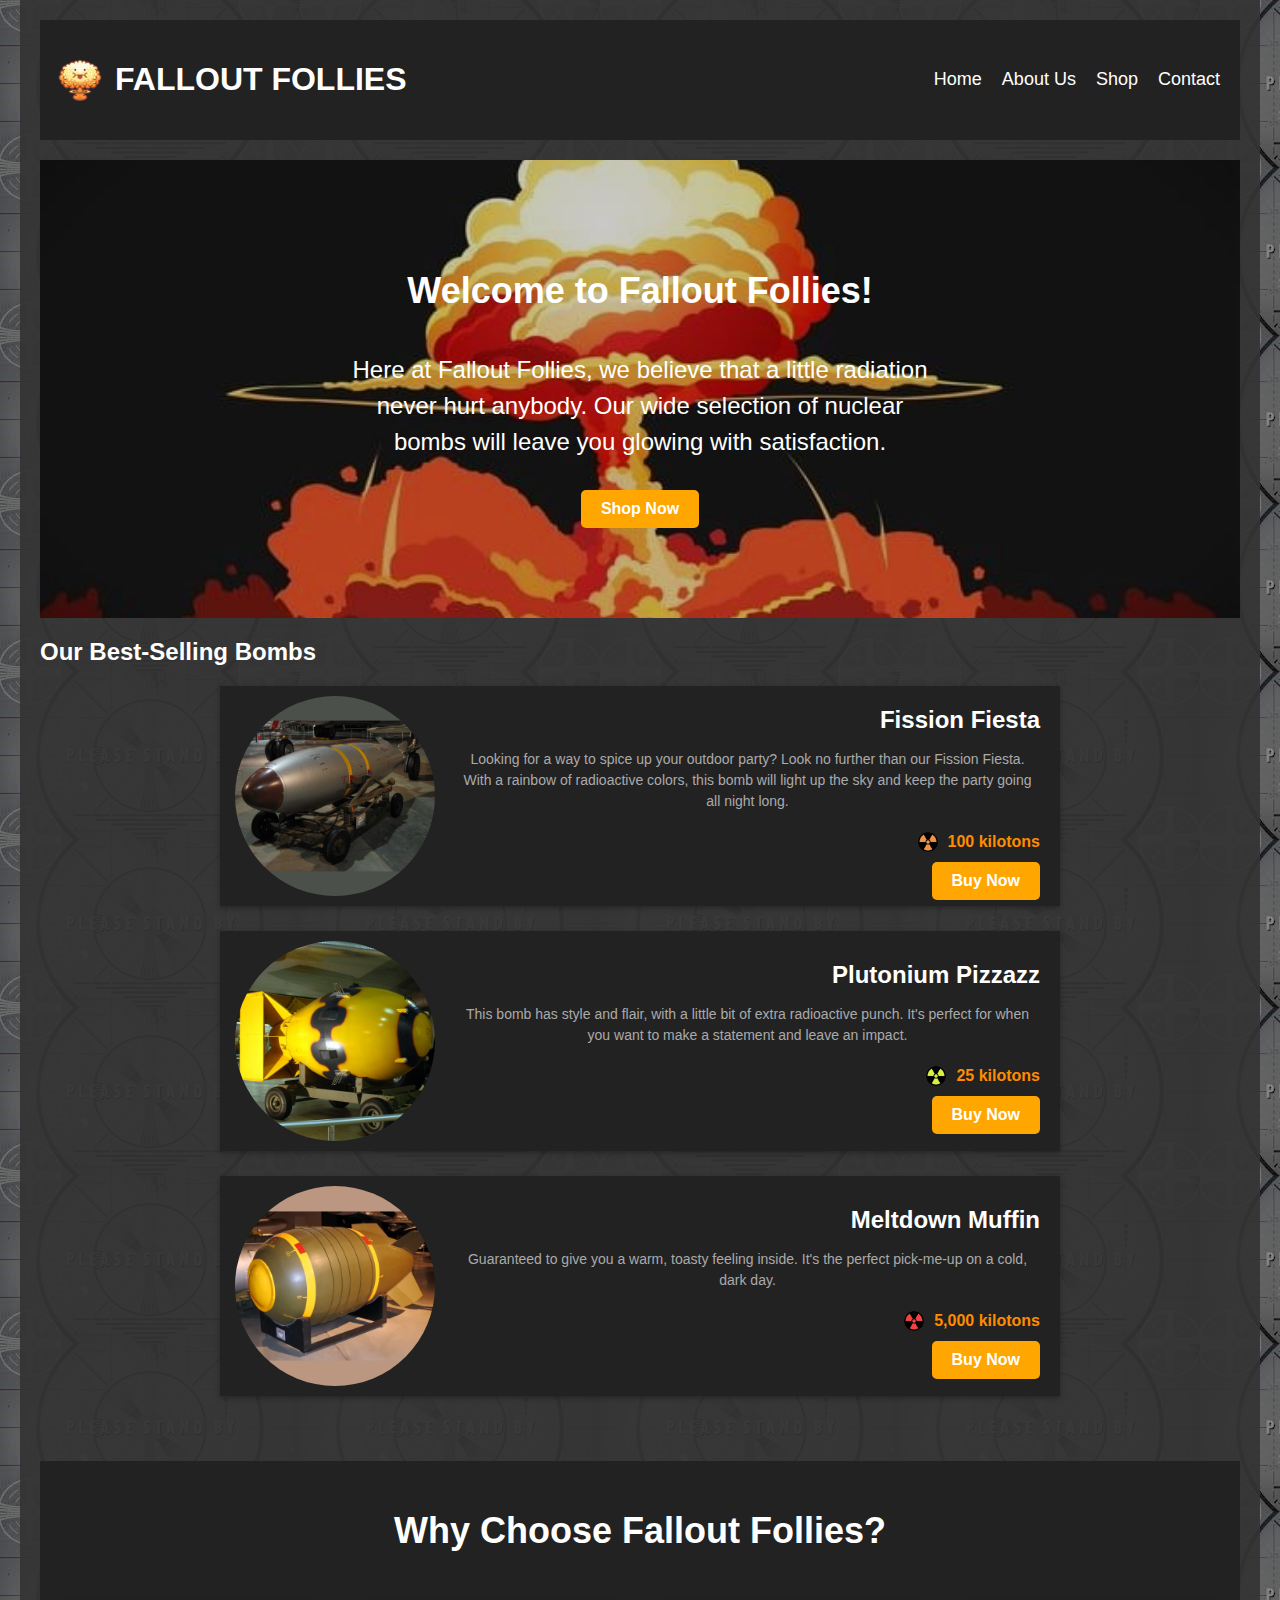
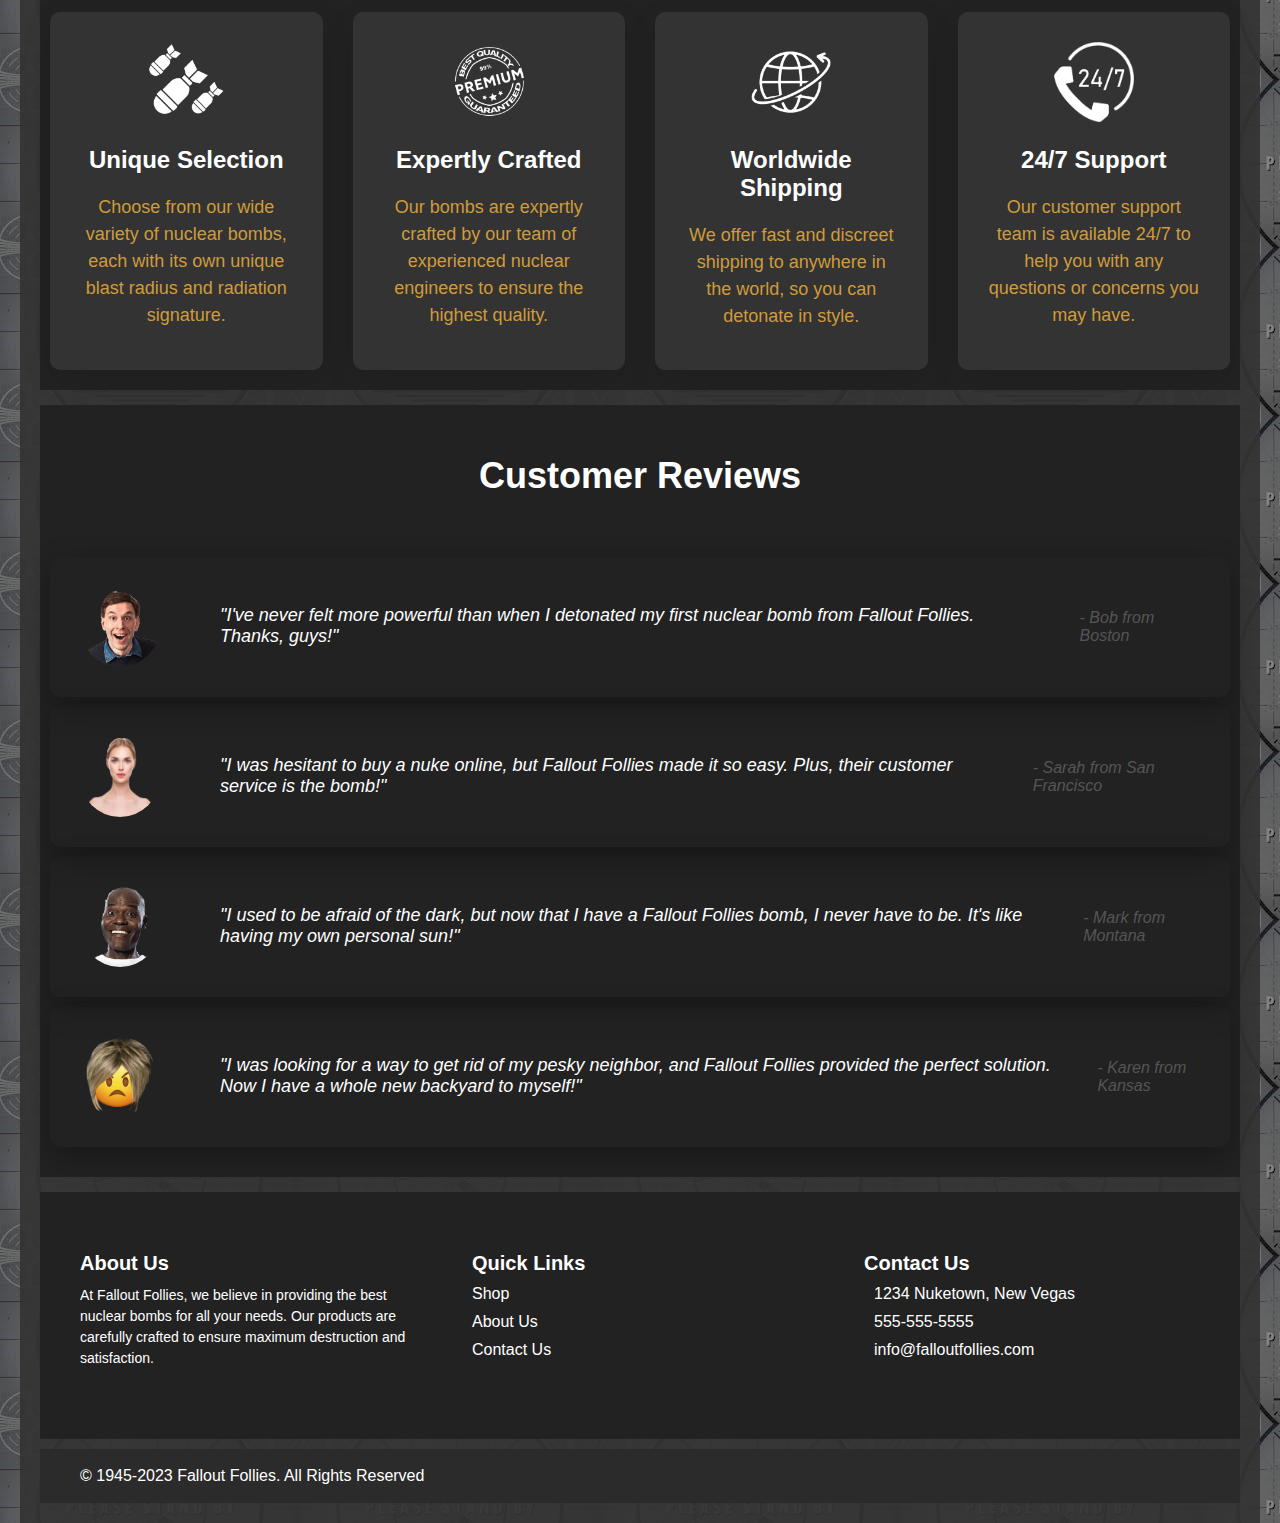
==== index.html @ 5876ce26 "Add files via upload" ====
<!DOCTYPE html>
<html> 
<head>
	<meta name="viewport" content="width=device-width, initial-scale=1.0">
	<title>Fallout Follies</title>
	<link rel="stylesheet" href="style.css">
</head>

<body>
  <div class="container">
    <header>
  		<div class="header-container">
    		<div class="logo">
      		<img src="img/logo.png" alt="Fallout Follies logo">
      		<h1>Fallout Follies</h1>
   		 </div>
   		 <nav>
      		<ul>
      		  	<li><a href="index.html">Home</a></li>
       		 	<li><a href="about.html">About Us</a></li>
        		<li><a href="shop_now.html">Shop</a></li>
        		<li><a href="contact.html">Contact</a></li>
     		 </ul>
   		 </nav>
  		</div>
	</header>

	 <div class="hero">
  <div class="hero-content">
    <h2>Welcome to Fallout Follies!</h2>
    <p>Here at Fallout Follies, we believe that a little radiation never hurt anybody. Our wide selection of nuclear bombs will leave you glowing with satisfaction.</p>
    <a href="shop_now.html"><button>Shop Now</button></a>
  </div>
</div>

<section class="best-sellers">
    	<h2>Our Best-Selling Bombs</h2>
<div class="best-selling">

  <div class="bomb">
    <img src="img/fission_fiesta.png" alt="Fission Fiesta">
    <div class="details">
      <h3>Fission Fiesta</h3>
      <p>Looking for a way to spice up your outdoor party? Look no further than our Fission Fiesta. With a rainbow of radioactive colors, this bomb will light up the sky and keep the party going all night long.</p>
      <div class="yield">
      <img src="img/yield_high.png" alt="Yield">
      <span>100 kilotons</span>
    </div>
      <a href="bomb2.html"><button>Buy Now</button></a>
    </div>
  </div>

  <div class="bomb">
    <img src="img/plutonium_pizzazz.png" alt="Plutonium Pizzazz">
    <div class="details">
      <h3>Plutonium Pizzazz</h3>
      <p>This bomb has style and flair, with a little bit of extra radioactive punch. It's perfect for when you want to make a statement and leave an impact.</p>
      <div class="yield">
      <img src="img/yield_low.png" alt="Yield">
      <span>25 kilotons</span>
    </div>
      <a href="bomb5.html"><button>Buy Now</button></a>
    </div>
  </div>


	<div class="bomb">
    <img src="img/meltdown_muffin.png" alt="Meltdown Muffin">
    <div class="details">
      <h3>Meltdown Muffin</h3>
      <p> Guaranteed to give you a warm, toasty feeling inside. It's the perfect pick-me-up on a cold, dark day.</p>
      <div class="yield">
      <img src="img/yield_v_high.png" alt="Yield">
      <span>5,000 kilotons</span>
    </div>
      <a href="bomb9.html"><button>Buy Now</button></a>
    </div>
  </div>
</div>


    </section>

        <section class="why-choose-us">
  <h2>Why Choose Fallout Follies?</h2>
  <div class="why-choose-us-grid">
    <div class="feature">
      <img src="img/icon1.png" alt="Icon 1">
      <h3>Unique Selection</h3>
      <p>Choose from our wide variety of nuclear bombs, each with its own unique blast radius and radiation signature.</p>
    </div>
    <div class="feature">
      <img src="img/icon2.png" alt="Icon 2">
      <h3>Expertly Crafted</h3>
      <p>Our bombs are expertly crafted by our team of experienced nuclear engineers to ensure the highest quality.</p>
    </div>
    <div class="feature">
      <img src="img/icon3.png" alt="Icon 3">
      <h3>Worldwide Shipping</h3>
      <p>We offer fast and discreet shipping to anywhere in the world, so you can detonate in style.</p>
    </div>
    <div class="feature">
      <img src="img/icon4.png" alt="Icon 4">
      <h3>24/7 Support</h3>
      <p>Our customer support team is available 24/7 to help you with any questions or concerns you may have.</p>
    </div>
  </div>
</section>

<section class="reviews">
  <h2>Customer Reviews</h2>
  <div class="review-list">
    <div class="review">
      <img src="img/bob.png" alt="Reviewer 1">
      <blockquote>"I've never felt more powerful than when I detonated my first nuclear bomb from Fallout Follies. Thanks, guys!"</blockquote>
      <cite>- Bob from Boston</cite>
    </div>
    <div class="review">
      <img src="img/sarah.png" alt="Reviewer 2">
      <blockquote>"I was hesitant to buy a nuke online, but Fallout Follies made it so easy. Plus, their customer service is the bomb!"</blockquote>
      <cite>- Sarah from San Francisco</cite>
    </div>
    <div class="review">
      <img src="img/mark.png" alt="Reviewer 3">
      <blockquote>"I used to be afraid of the dark, but now that I have a Fallout Follies bomb, I never have to be. It's like having my own personal sun!"</blockquote>
      <cite> - Mark from Montana</cite>
    </div>
    <div class="review">
      <img src="img/karen.png" alt="Reviewer 4">
      <blockquote>"I was looking for a way to get rid of my pesky neighbor, and Fallout Follies provided the perfect solution. Now I have a whole new backyard to myself!"</blockquote>
      <cite>- Karen from Kansas</cite>
    </div>
  </div>
</section>

   <footer>
  	<div class="footer-info">
    	<h3>About Us</h3>
    	<p>At Fallout Follies, we believe in providing the best nuclear bombs for all your needs. Our products are carefully crafted to ensure maximum destruction and satisfaction.</p>
  	</div>
  	<div class="footer-links">
    	<h3>Quick Links</h3>
   	 <ul>
     	 <li><a href="shop_now.html">Shop</a></li>
     	 <li><a href="about.html">About Us</a></li>
     	 <li><a href="contact.html">Contact Us</a></li>
    	</ul>
  	</div>
  	<div class="footer-contact">
   	 <h3>Contact Us</h3>
    	<ul>
     	 <li><i class="fas fa-map-marker-alt"></i> 1234 Nuketown, New Vegas</li>
      	<li><i class="fas fa-phone"></i> 555-555-5555</li>
      	<li><i class="fas fa-envelope"></i> info@falloutfollies.com</li>
    	</ul>
 	 </div>
	</footer>

		<div class="credits">
			<p>© 1945-2023 Fallout Follies. All Rights Reserved</p>
		</div>
  	</div>
</body>


</html>
---- style.css ----
/* Body Styles */
body {
  font-family: 'Montserrat', sans-serif;
  margin: 0;
  padding: 0;
  background-image: url("img/background.jpg");
  color: #fff;
}

/* Container Styles */
.container {
  max-width: 1200px;
  margin: 0 auto;
  padding: 20px;
  background-color: rgba(51, 51, 51, 0.92);
}

/* Heading Styles */
header {
  background-color: #222222;
  color: #fff;
  font-family: 'Roboto', sans-serif;
  padding: 20px 0;
}

.header-container {
  display: flex;
  justify-content: space-between;
  align-items: center;
  max-width: 1200px;
  margin: 0 auto;
}

.logo {
  display: flex;
  align-items: center;
}

.logo img {
  width: 50px;
  margin-right: 10px;
  margin-left: 15px;
}

.logo h1 {
  font-size: 32px;
  font-weight: bold;
  text-transform: uppercase;
}

nav ul {
  display: flex;
  list-style: none;
}

nav ul li {
  margin-right: 20px;
}

nav ul li:last-child {
  margin-right: 20px;
}

nav ul li a {
  color: #fff;
  text-decoration: none;
  font-size: 18px;
}

nav ul li a:hover{
	color: #ffa600;
}

.hero {
	margin-top: 20px;
  background-image: url("img/shop_bkg.jpg");
  background-size: cover;
  background-position: center;
  padding: 80px 0;
  text-align: center;
}

.hero-content {
  display: flex;
  flex-direction: column;
  justify-content: center;
  align-items: center;
  height: 100%;
}

.hero h2 {
  font-size: 36px;
  margin-bottom: 30px;
  color: #fff;
}

.hero p {
  font-size: 24px;
  margin-bottom: 30px;
  color: #fff;
  max-width: 600px;
}

/* Paragraph Styles */
p {
  line-height: 1.5;
  margin: 10px 0;
}

/* Button Styles */
button {
  background-color: #ffa600;
  color: #fff;
  padding: 10px 20px;
  border: none;
  border-radius: 5px;
  cursor: pointer;
  font-size: 1rem;
  font-weight: 700;
  transition: all 0.2s ease-in-out;
  margin-bottom: 10px;
}

button:hover {
  background-color: #ff7c00;
}

/* Why Choose Us Section */
.why-choose-us {
  background-color: #222222;
  padding: 20px 0;
  text-align: center;
}

.why-choose-us h2 {
  font-size: 36px;
  margin-bottom: 60px;
}

.why-choose-us-grid {
  margin-left: 10px;
  margin-right: 10px;
  display: grid;
  grid-template-columns: repeat(auto-fit, minmax(250px, 1fr));
  grid-gap: 30px;
}

.feature {
  background-color: #333333;
  padding: 30px;
  border-radius: 10px;
  box-shadow: 0 10px 30px rgba(0, 0, 0, 0.1);
  text-align: center;
}

.feature img {
  width: 80px;
  height: 80px;
  margin-bottom: 20px;
}

.feature h3 {
  font-size: 24px;
  margin-bottom: 20px;
}

.feature p {
  font-size: 18px;
  color: #CF9B3B;
}


/* Reviews Section */
.reviews {
  background-color: #222222;
  padding: 20px 0;
  text-align: center;
  margin-top: 15px;
}

.reviews h2 {
  font-size: 36px;
  margin-bottom: 60px;
}

.review-list {
  list-style-type: none;
  margin: 0;
  padding: 0;
}

.review {
  display: flex;
  flex-direction: row;
  align-items: center;
  padding: 30px;
  border-radius: 10px;
  box-shadow: 0 10px 30px rgba(0, 0, 0, 0.3);
  text-align: left;
  margin-bottom: 10px;
  margin-right: 10px;
  margin-left: 10px;
}

.review img {
  width: 80px;
  height: 80px;
  border-radius: 50%;
  margin-right: 20px;
}

blockquote {
  font-size: 18px;
  font-style: italic;
  margin-bottom: 20px;
}

cite {
  font-size: 16px;
  color: #555555;
}

/* List Styles */
ul {
  margin: 0;
  padding: 0;
  list-style-type: none;
}

li {
  margin: 10px 0;
}

/* Image Styles */
img {
  max-width: 50%;
  height: auto;
  display: block;
  margin: 0 auto;
}

/* Best-Selling Bomb Styles */
.best-selling {
  display: flex;
  flex-wrap: wrap;
  justify-content: space-around;
  margin-bottom: 40px;
}

.bomb {
  display: flex;
  flex-direction: row;
  align-items: center;
  justify-content: center;
  margin-bottom: 25px;
  width: 70%;
  height: 220px;
  background-color: #222222;
  box-shadow: 0 2px 5px rgba(0, 0, 0, 0.3);
}

.bomb img {
  width: 100%;
  height: auto;
  max-width: 200px;
  max-height: 200px;
  border-radius: 50%;
  margin-left: 15px;
}

.details {
  display: flex;
  flex-direction: column;
  align-items: flex-end;
  justify-content: center;
  text-align: center;
  margin: 0 20px;
}

.details h3 {
  font-size: 24px;
  margin-bottom: 5px;
}

.details p {
  font-size: 14px;
  margin-bottom: 10px;
  color: #aaaaaa;
}

.yield {
  display: flex;
  flex-direction: row;
  margin-top: 10px;
  margin-bottom: 10px;
  align-items: center;
}

.yield img {
  width: 20px;
  height: 20px;
  margin-right: 5px;
}

.yield span {
  font-size: 16px;
  font-weight: bold;
  color: #ff8c00;
  margin-left: 5px;
}

/* Footer */
footer {
  background-color: #222222;
  color: #ffffff;
  padding: 40px;
  display: flex;
  flex-wrap: wrap;
  justify-content: space-between;
  margin-top: 15px;
}

.footer-info {
  width: 30%;
  margin-bottom: 20px;
}

.footer-links {
  width: 30%;
  margin-bottom: 20px;
}

.footer-contact {
  width: 30%;
  margin-bottom: 20px;
}

.footer-info h3,
.footer-links h3,
.footer-contact h3 {
  margin-bottom: 10px;
  font-size: 20px;
}

.footer-info p {
  font-size: 14px;
  line-height: 1.5;
}

.footer-links ul,
.footer-contact ul {
  list-style: none;
  padding: 0;
  margin: 0;
}

.footer-links ul li,
.footer-contact ul li {
  margin-bottom: 5px;
}

.footer-links ul li a,
.footer-contact ul li {
  color: #ffffff;
  text-decoration: none;
}

.footer-links ul li a:hover {
  text-decoration: underline;
}

.footer-contact ul li i {
  margin-right: 10px;
  color: #ff8c00;
}

.credits{
	background-color: #2b2b2b;
  	color: #ffffff;
	margin-top: 10px;
	  padding: 5px;
	  padding-left: 40px;
}

/* Media Query for Small Screens */
@media screen and (max-width: 768px) {
 
  /* Header */
.header-container {
  display: flex;
  flex-direction: column;
  align-items: center;
  text-align: center;
  padding: 30px;
  background-color: #222222;
  color: #fff;
}

.header-container h1 {
  font-size: 36px;
  margin-bottom: 20px;
}

.header-container nav {
  font-size: 16px;
  margin-bottom: 30px;
  line-height: 1.5;
}

 .hero h2 {
    font-size: 28px;
  }
  .hero p {
    font-size: 18px;
  }
  .button {
    font-size: 20px;
    padding: 15px 25px;
  }

  /* Best Selling */
  .best-selling {
    flex-direction: column;
    align-items: center;
  }

  .bomb {
    width: 100%;
    height: 100%;
    margin-right:0px;
  }

  .bomb img {
      width: 100%;
  height: auto;
  max-width: 200px;
  max-height: 200px;
  border-radius: 50%;
  margin-left: 15px;
  }

  .details {
    width: 100%;
    text-align: center;
  }

  .details h3 {
    font-size: 20px;
    margin-bottom: 5px;
  }

  .details p {
    font-size: 14px;
    margin-bottom: 10px;
  }

  .yield {
  align-items: center;
}

.yield img {
  width: 20px;
  height: 100%;
  margin-right: 5px;
}

.yield span {
  font-size: 16px;
  font-weight: bold;
  color: #ff8c00;
  margin-left: 5px;
}

/* Why choose us */
   .why-choose-us-grid {
    grid-template-columns: repeat(auto-fit, minmax(150px, 1fr));
  }
  
  .feature h3 {
    font-size: 20px;
  }
  
  .feature p {
    font-size: 16px;
  }

  footer{
  	flex-direction: column;
  }

  .footer-info {
  width: 100%;
  margin-bottom: 20px;
}

.footer-links {
  width: 100%;
  margin-bottom: 20px;
}

.footer-contact {
  width: 100%;
  margin-bottom: 20px;
}
}
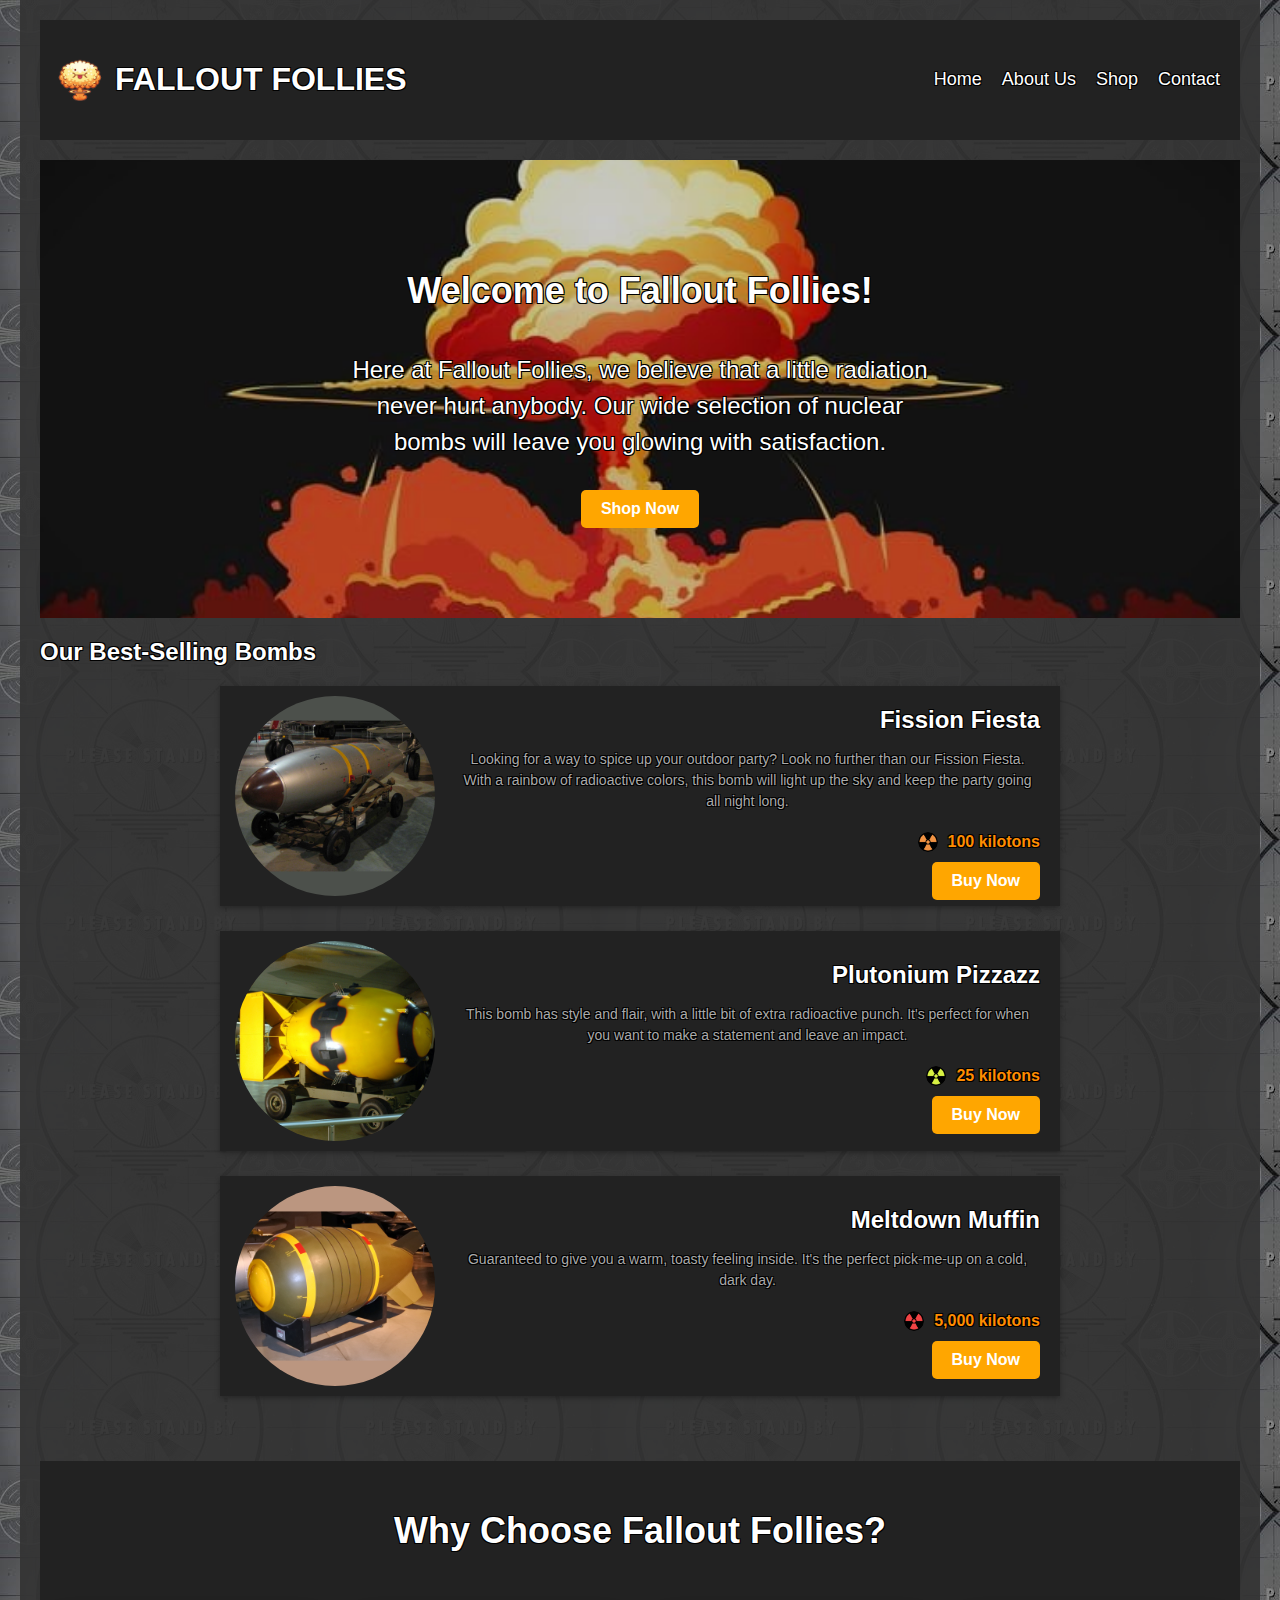
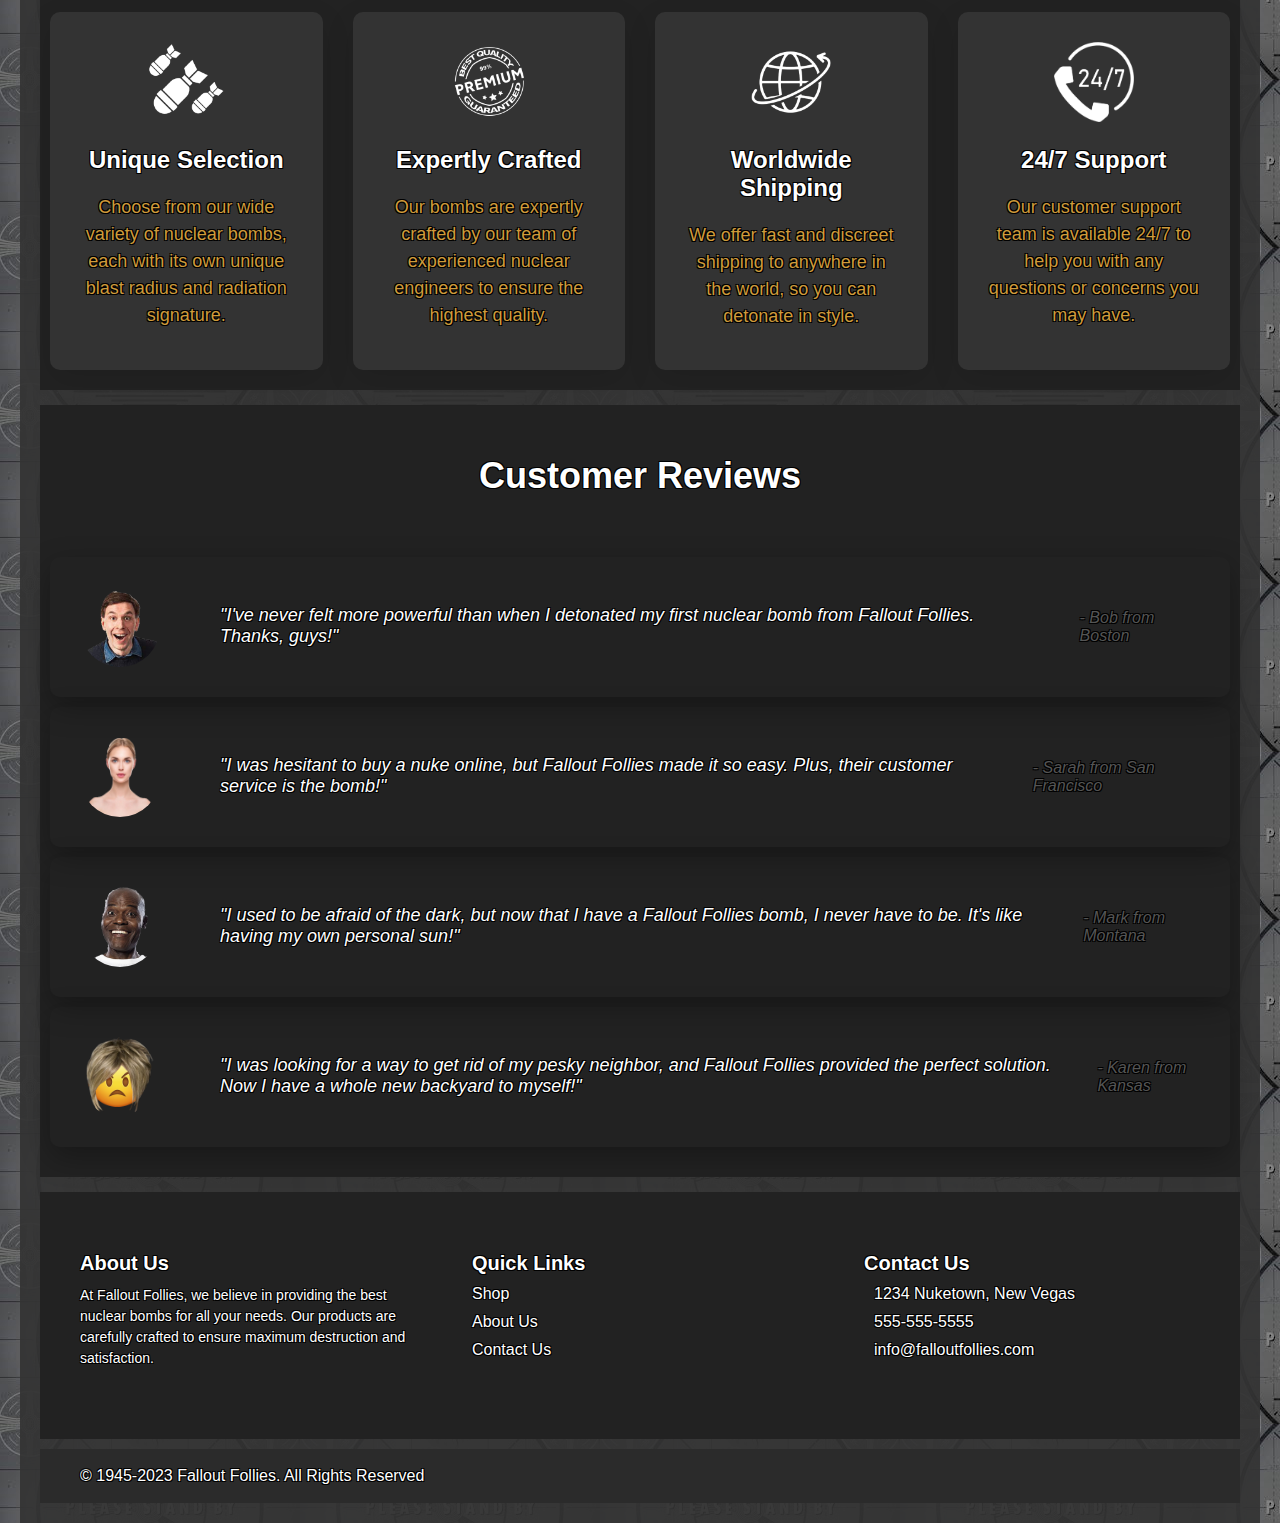
==== commit 6664da67: "Add files via upload" ====
--- a/index.html
+++ b/index.html
@@ -155,7 +155,6 @@
     	</ul>
  	 </div>
 	</footer>
-
 		<div class="credits">
 			<p>© 1945-2023 Fallout Follies. All Rights Reserved</p>
 		</div>
--- a/style.css
+++ b/style.css
@@ -1,10 +1,16 @@
+@font-face {
+  font-family: 'Overseer';
+  src: url('font/monofonto rg.otf')
+}
 /* Body Styles */
 body {
-  font-family: 'Montserrat', sans-serif;
+  font-family: 'Overseer', sans-serif;
   margin: 0;
   padding: 0;
   background-image: url("img/background.jpg");
   color: #fff;
+  color: white;
+  text-shadow: -1px -1px 0 #000, 1px -1px 0 #000, -1px 1px 0 #000, 1px 1px 0 #000;
 }
 
 /* Container Styles */
@@ -19,7 +25,7 @@
 header {
   background-color: #222222;
   color: #fff;
-  font-family: 'Roboto', sans-serif;
+  font-family: 'Overseer', sans-serif;
   padding: 20px 0;
 }
 
@@ -99,6 +105,8 @@
   margin-bottom: 30px;
   color: #fff;
   max-width: 600px;
+  color: white;
+  text-shadow: -1px -1px 0 #000, 1px -1px 0 #000, -1px 1px 0 #000, 1px 1px 0 #000;
 }
 
 /* Paragraph Styles */
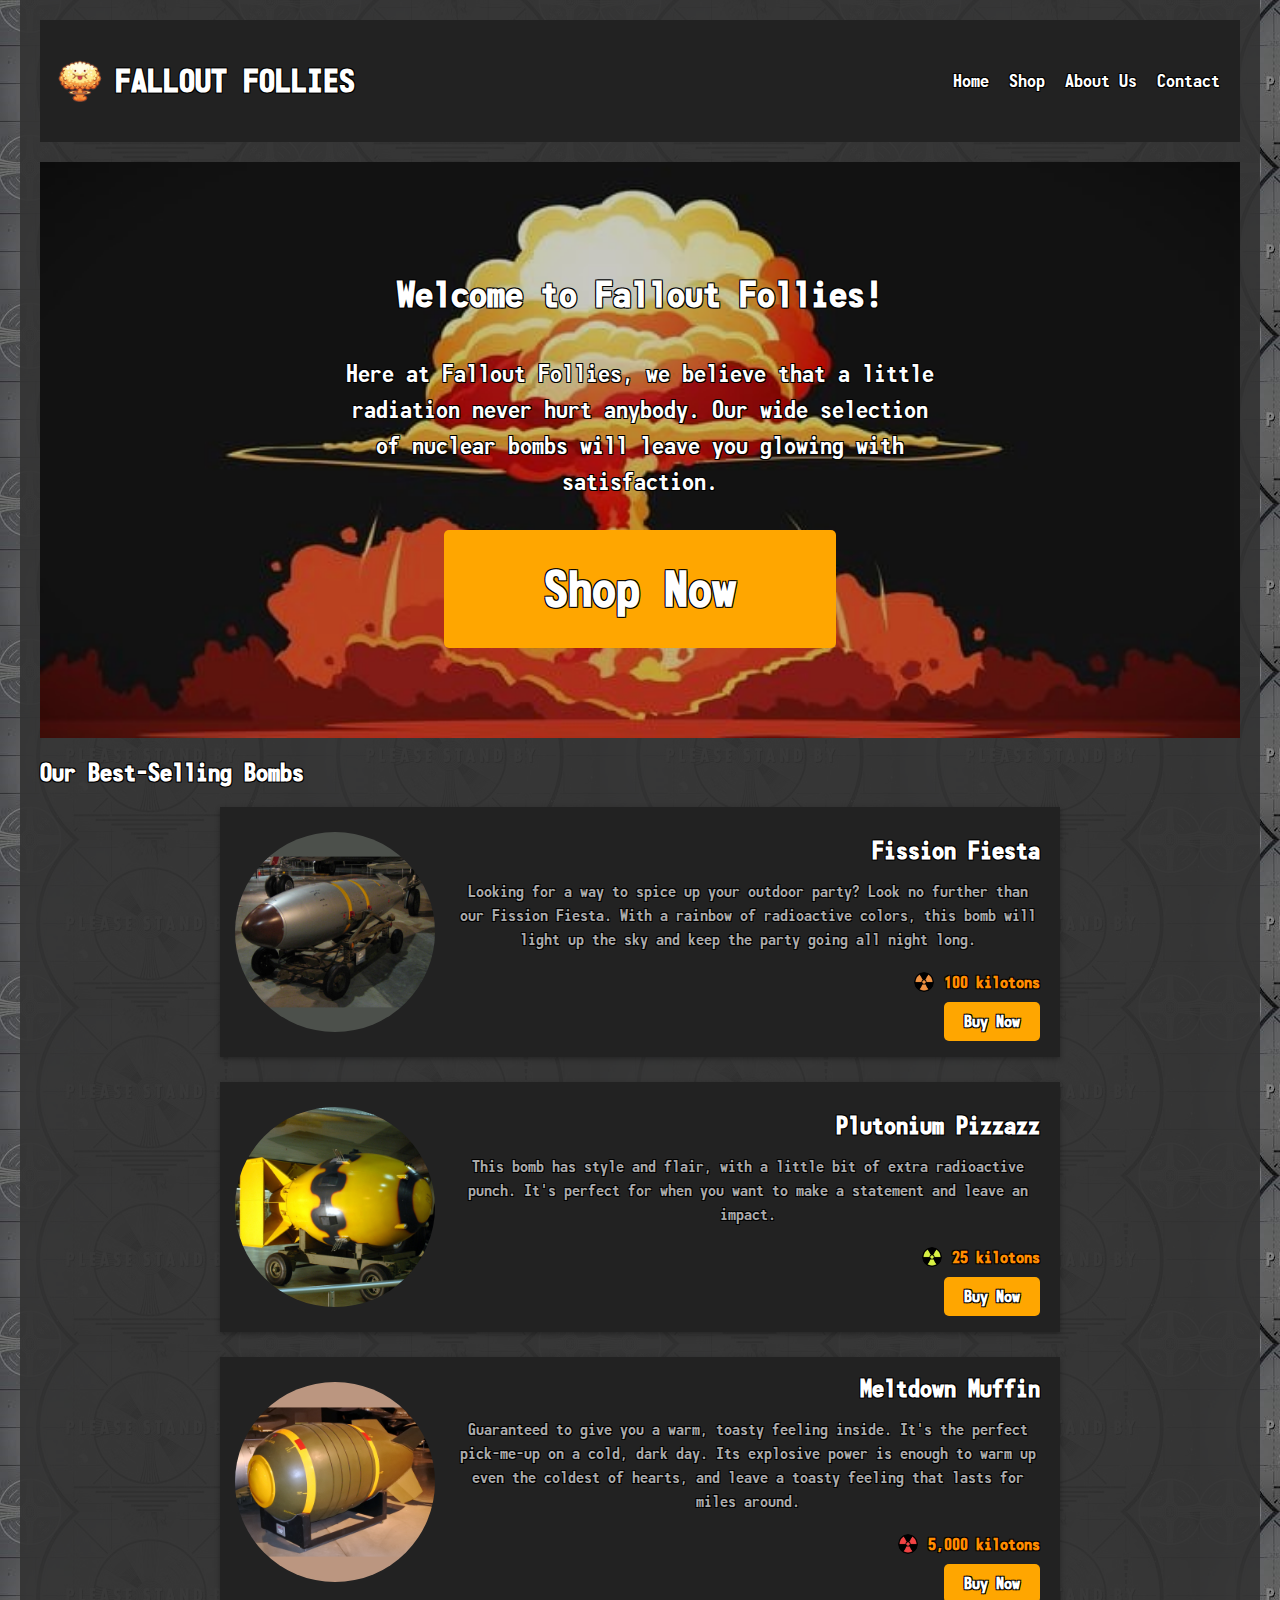
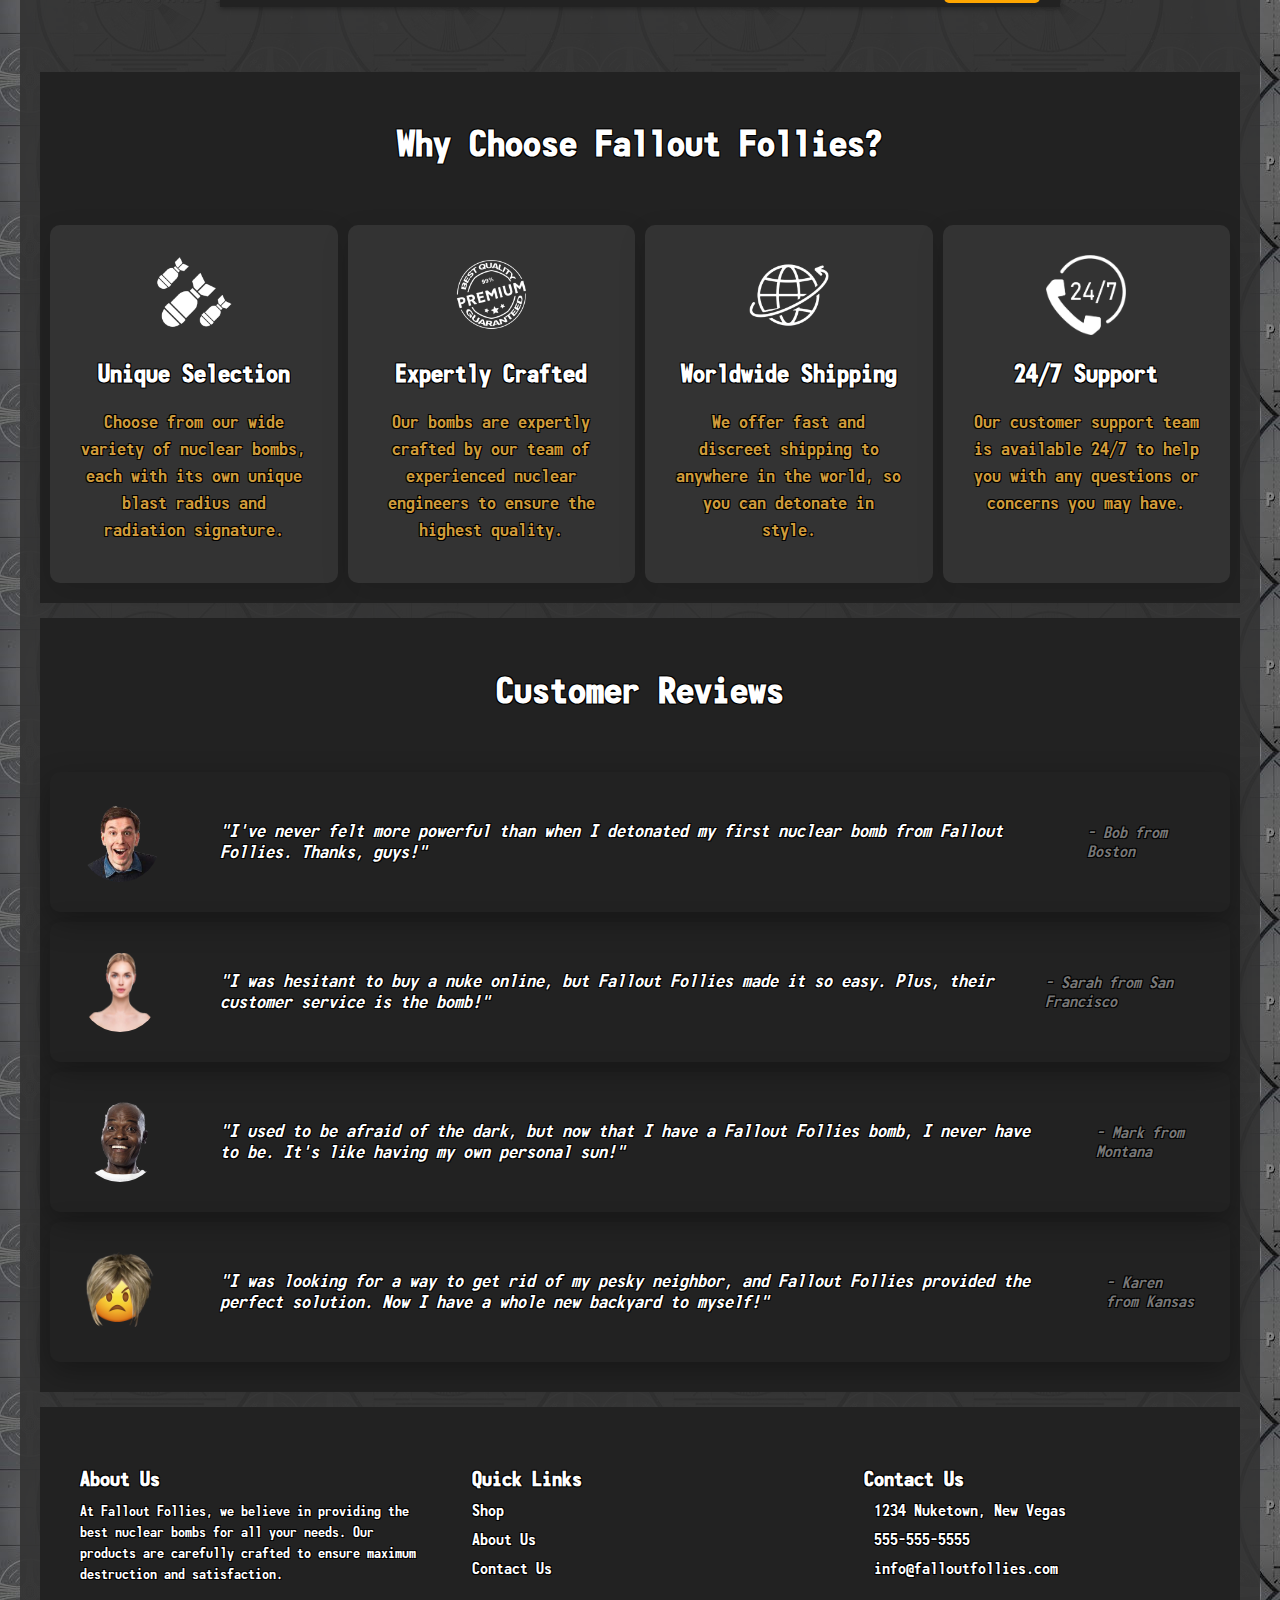
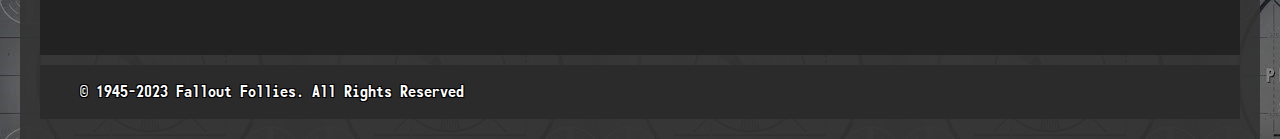
==== commit 23d481b1: "Add files via upload" ====
--- a/index.html
+++ b/index.html
@@ -17,8 +17,8 @@
    		 <nav>
       		<ul>
       		  	<li><a href="index.html">Home</a></li>
+              <li><a href="shop_now.html">Shop</a></li>
        		 	<li><a href="about.html">About Us</a></li>
-        		<li><a href="shop_now.html">Shop</a></li>
         		<li><a href="contact.html">Contact</a></li>
      		 </ul>
    		 </nav>
@@ -29,7 +29,7 @@
   <div class="hero-content">
     <h2>Welcome to Fallout Follies!</h2>
     <p>Here at Fallout Follies, we believe that a little radiation never hurt anybody. Our wide selection of nuclear bombs will leave you glowing with satisfaction.</p>
-    <a href="shop_now.html"><button>Shop Now</button></a>
+    <a href="shop_now.html"><button class="shop_button">Shop Now</button></a>
   </div>
 </div>
 
@@ -68,7 +68,7 @@
     <img src="img/meltdown_muffin.png" alt="Meltdown Muffin">
     <div class="details">
       <h3>Meltdown Muffin</h3>
-      <p> Guaranteed to give you a warm, toasty feeling inside. It's the perfect pick-me-up on a cold, dark day.</p>
+      <p> Guaranteed to give you a warm, toasty feeling inside. It's the perfect pick-me-up on a cold, dark day. Its explosive power is enough to warm up even the coldest of hearts, and leave a toasty feeling that lasts for miles around.</p>
       <div class="yield">
       <img src="img/yield_v_high.png" alt="Yield">
       <span>5,000 kilotons</span>
--- a/style.css
+++ b/style.css
@@ -127,10 +127,28 @@
   font-weight: 700;
   transition: all 0.2s ease-in-out;
   margin-bottom: 10px;
+    font-family: 'Overseer', sans-serif;
+  text-shadow: -1px -1px 0 #000, 1px -1px 0 #000, -1px 1px 0 #000, 1px 1px 0 #000;
 }
 
 button:hover {
   background-color: #ff7c00;
+}
+
+.shop_button
+{
+  background-color: #ffa600;
+  color: #fff;
+  padding: 30px 100px;
+  border: none;
+  border-radius: 5px;
+  cursor: pointer;
+  font-size: 3rem;
+  font-weight: 700;
+  transition: all 0.2s ease-in-out;
+  margin-bottom: 10px;
+    font-family: 'Overseer', sans-serif;
+  text-shadow: -1px -1px 0 #000, 1px -1px 0 #000, -1px 1px 0 #000, 1px 1px 0 #000;
 }
 
 /* Why Choose Us Section */
@@ -150,7 +168,7 @@
   margin-right: 10px;
   display: grid;
   grid-template-columns: repeat(auto-fit, minmax(250px, 1fr));
-  grid-gap: 30px;
+  grid-gap: 10px;
 }
 
 .feature {
@@ -225,7 +243,7 @@
 
 cite {
   font-size: 16px;
-  color: #555555;
+  color: #777777;
 }
 
 /* List Styles */
@@ -262,7 +280,7 @@
   justify-content: center;
   margin-bottom: 25px;
   width: 70%;
-  height: 220px;
+  height: 250px;
   background-color: #222222;
   box-shadow: 0 2px 5px rgba(0, 0, 0, 0.3);
 }
@@ -291,7 +309,7 @@
 }
 
 .details p {
-  font-size: 14px;
+  font-size: 16px;
   margin-bottom: 10px;
   color: #aaaaaa;
 }
@@ -479,6 +497,28 @@
   margin-left: 5px;
 }
 
+/* Why choose Us */
+.why-choose-us-grid {
+  margin-left: 10px;
+  margin-right: 10px;
+  display: flex;
+  flex-direction: column;
+}
+
+/* Review */
+.review {
+  display: flex;
+  flex-direction: column;
+  align-items: center;
+  padding: 30px;
+  border-radius: 10px;
+  box-shadow: 0 10px 30px rgba(0, 0, 0, 0.3);
+  text-align: left;
+  margin-bottom: 10px;
+  margin-right: 10px;
+  margin-left: 10px;
+}
+
 /* Why choose us */
    .why-choose-us-grid {
     grid-template-columns: repeat(auto-fit, minmax(150px, 1fr));
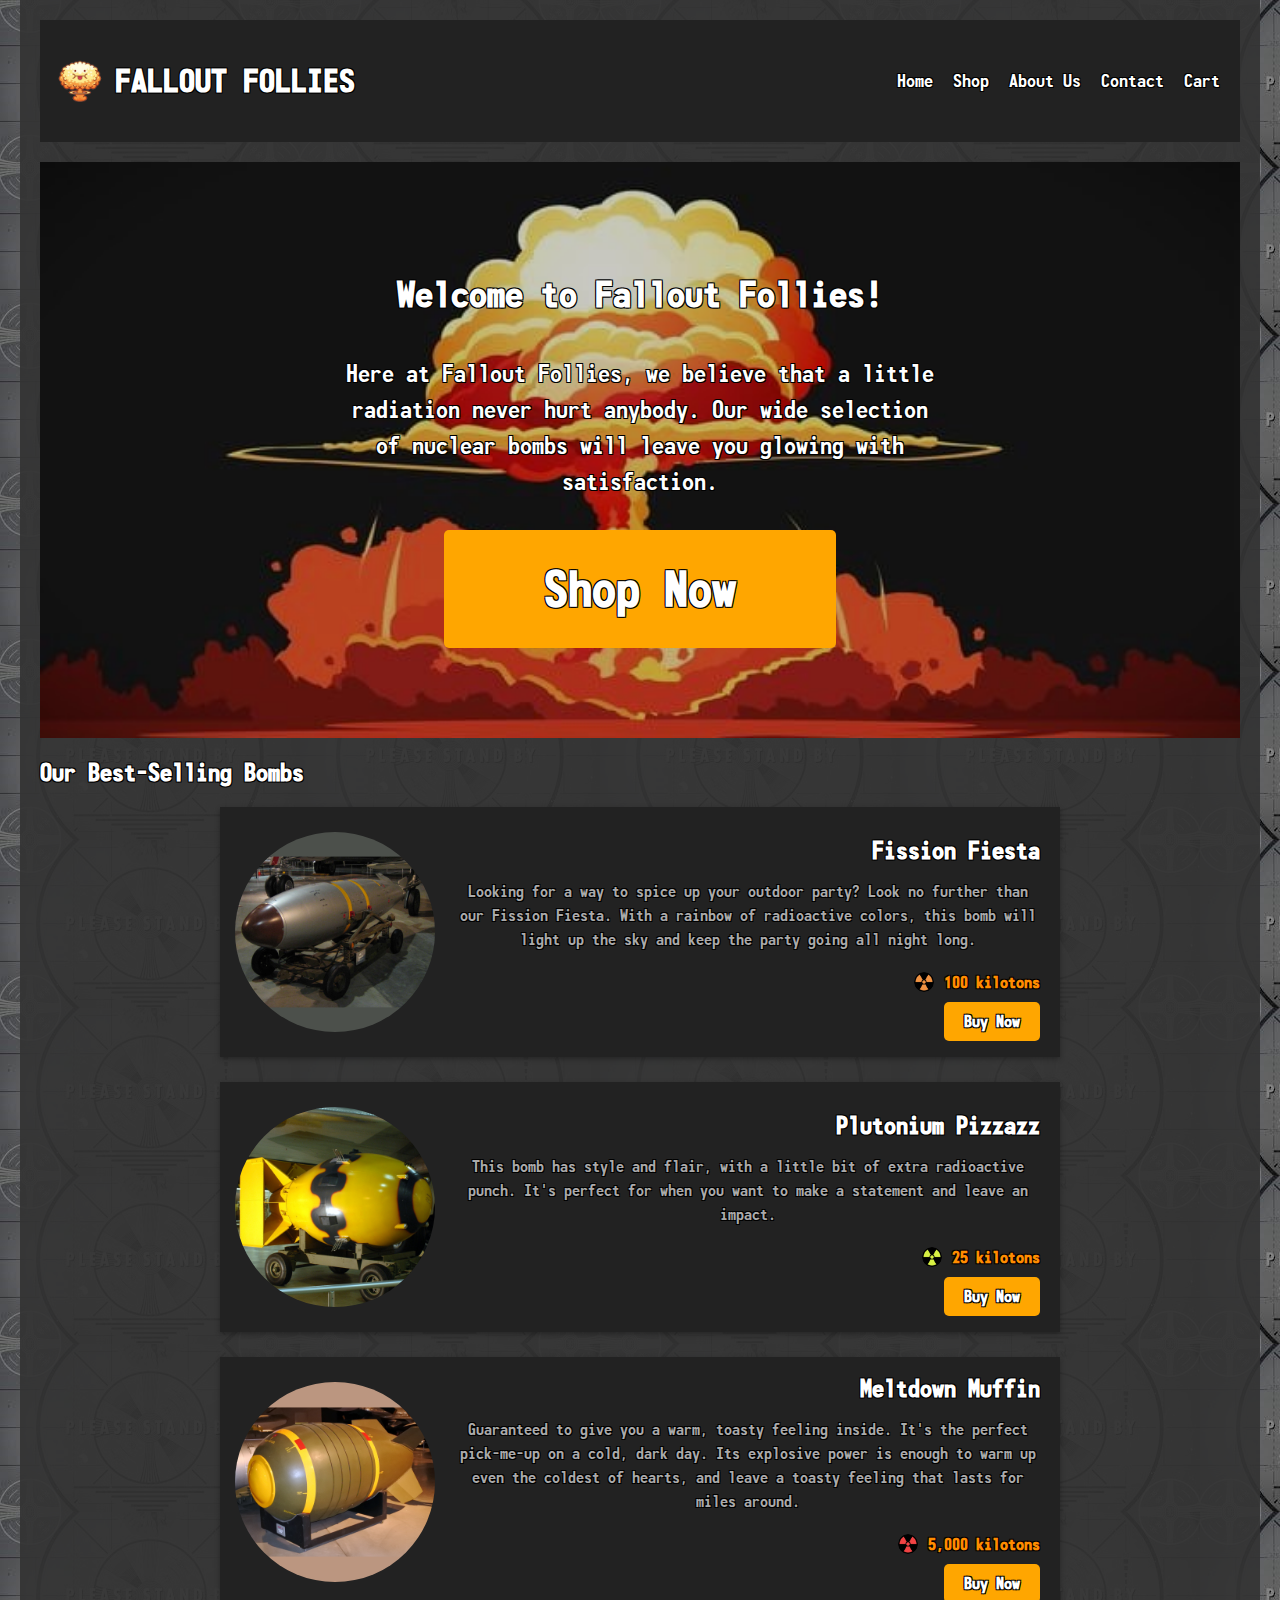
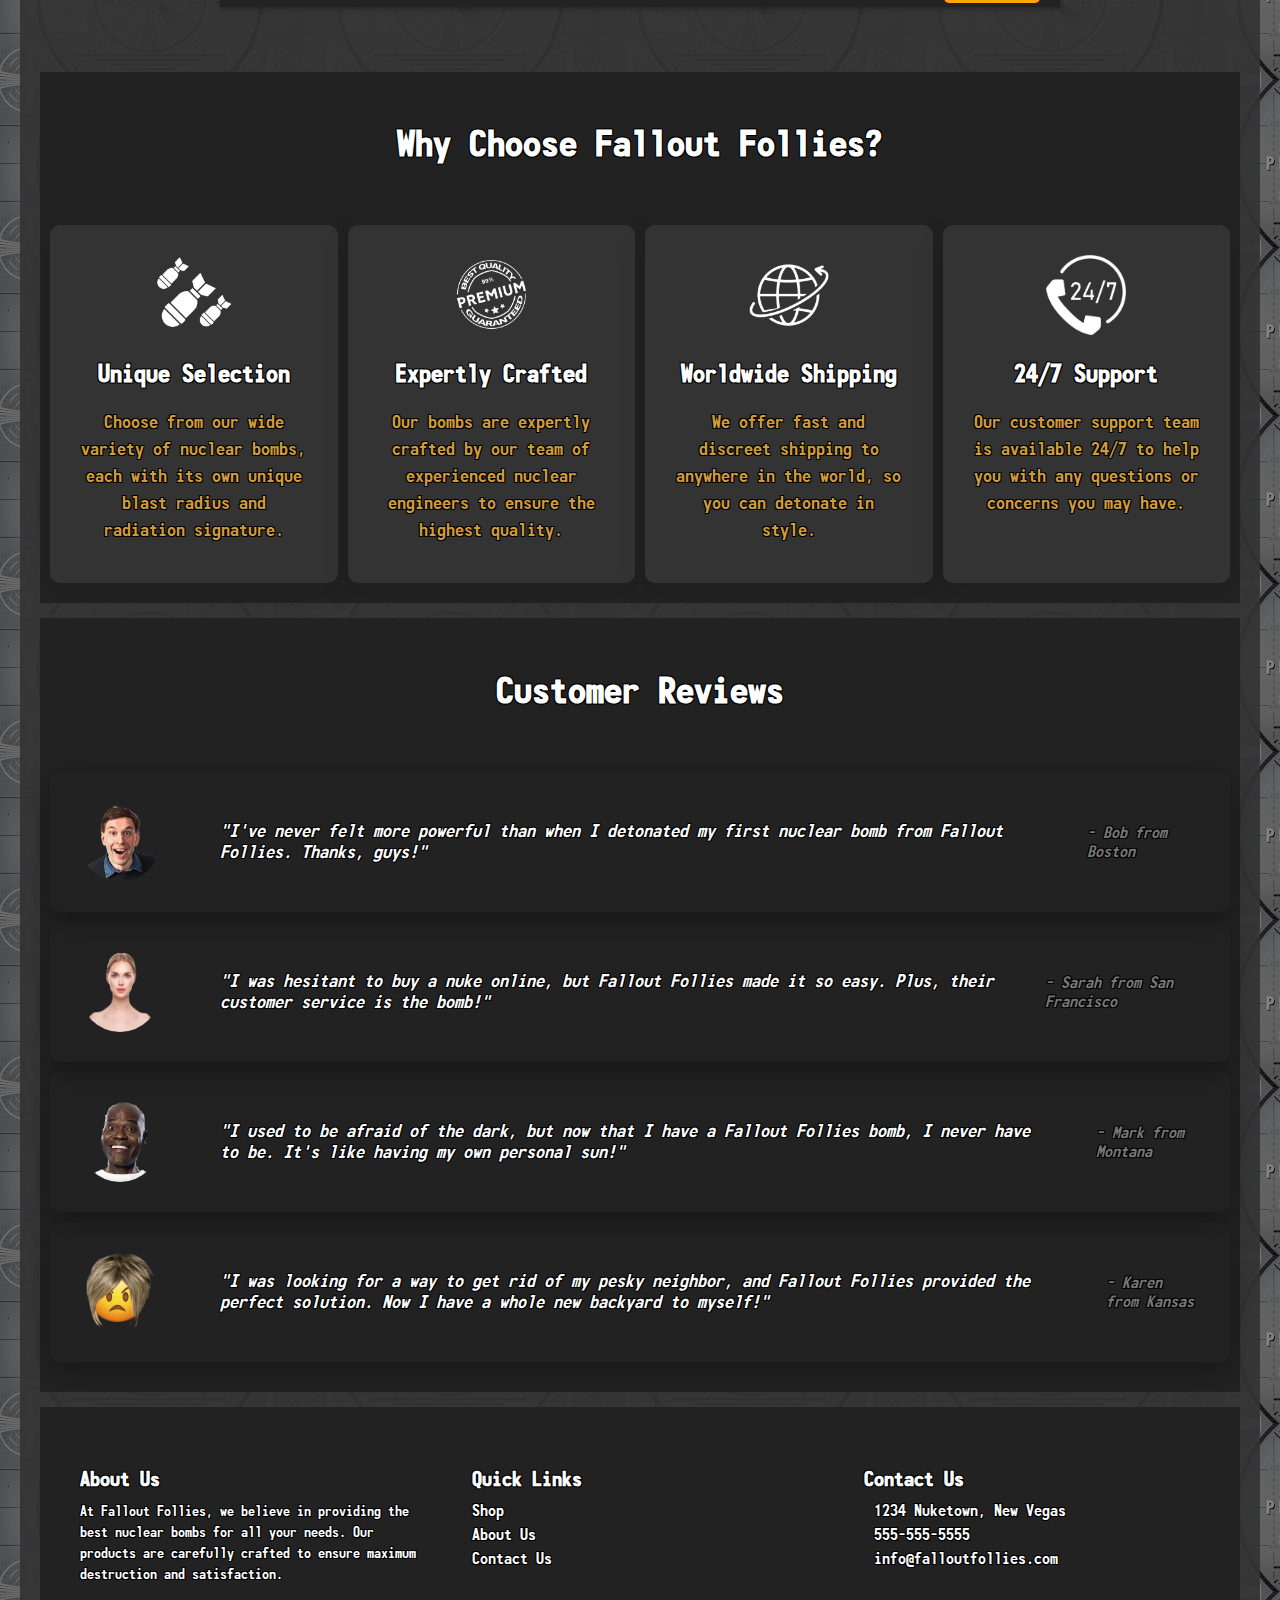
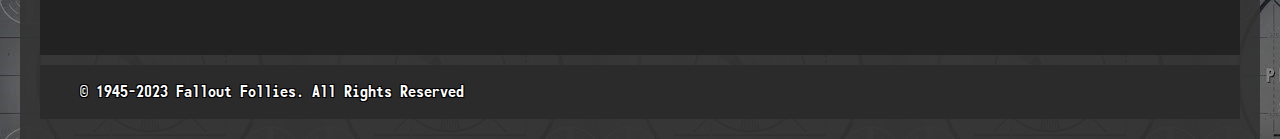
==== commit 4e0fcd26: "Add files via upload" ====
--- a/index.html
+++ b/index.html
@@ -20,6 +20,7 @@
               <li><a href="shop_now.html">Shop</a></li>
        		 	<li><a href="about.html">About Us</a></li>
         		<li><a href="contact.html">Contact</a></li>
+            <li><a href="cart.html">Cart</a></li>
      		 </ul>
    		 </nav>
   		</div>
--- a/style.css
+++ b/style.css
@@ -246,17 +246,6 @@
   color: #777777;
 }
 
-/* List Styles */
-ul {
-  margin: 0;
-  padding: 0;
-  list-style-type: none;
-}
-
-li {
-  margin: 10px 0;
-}
-
 /* Image Styles */
 img {
   max-width: 50%;
